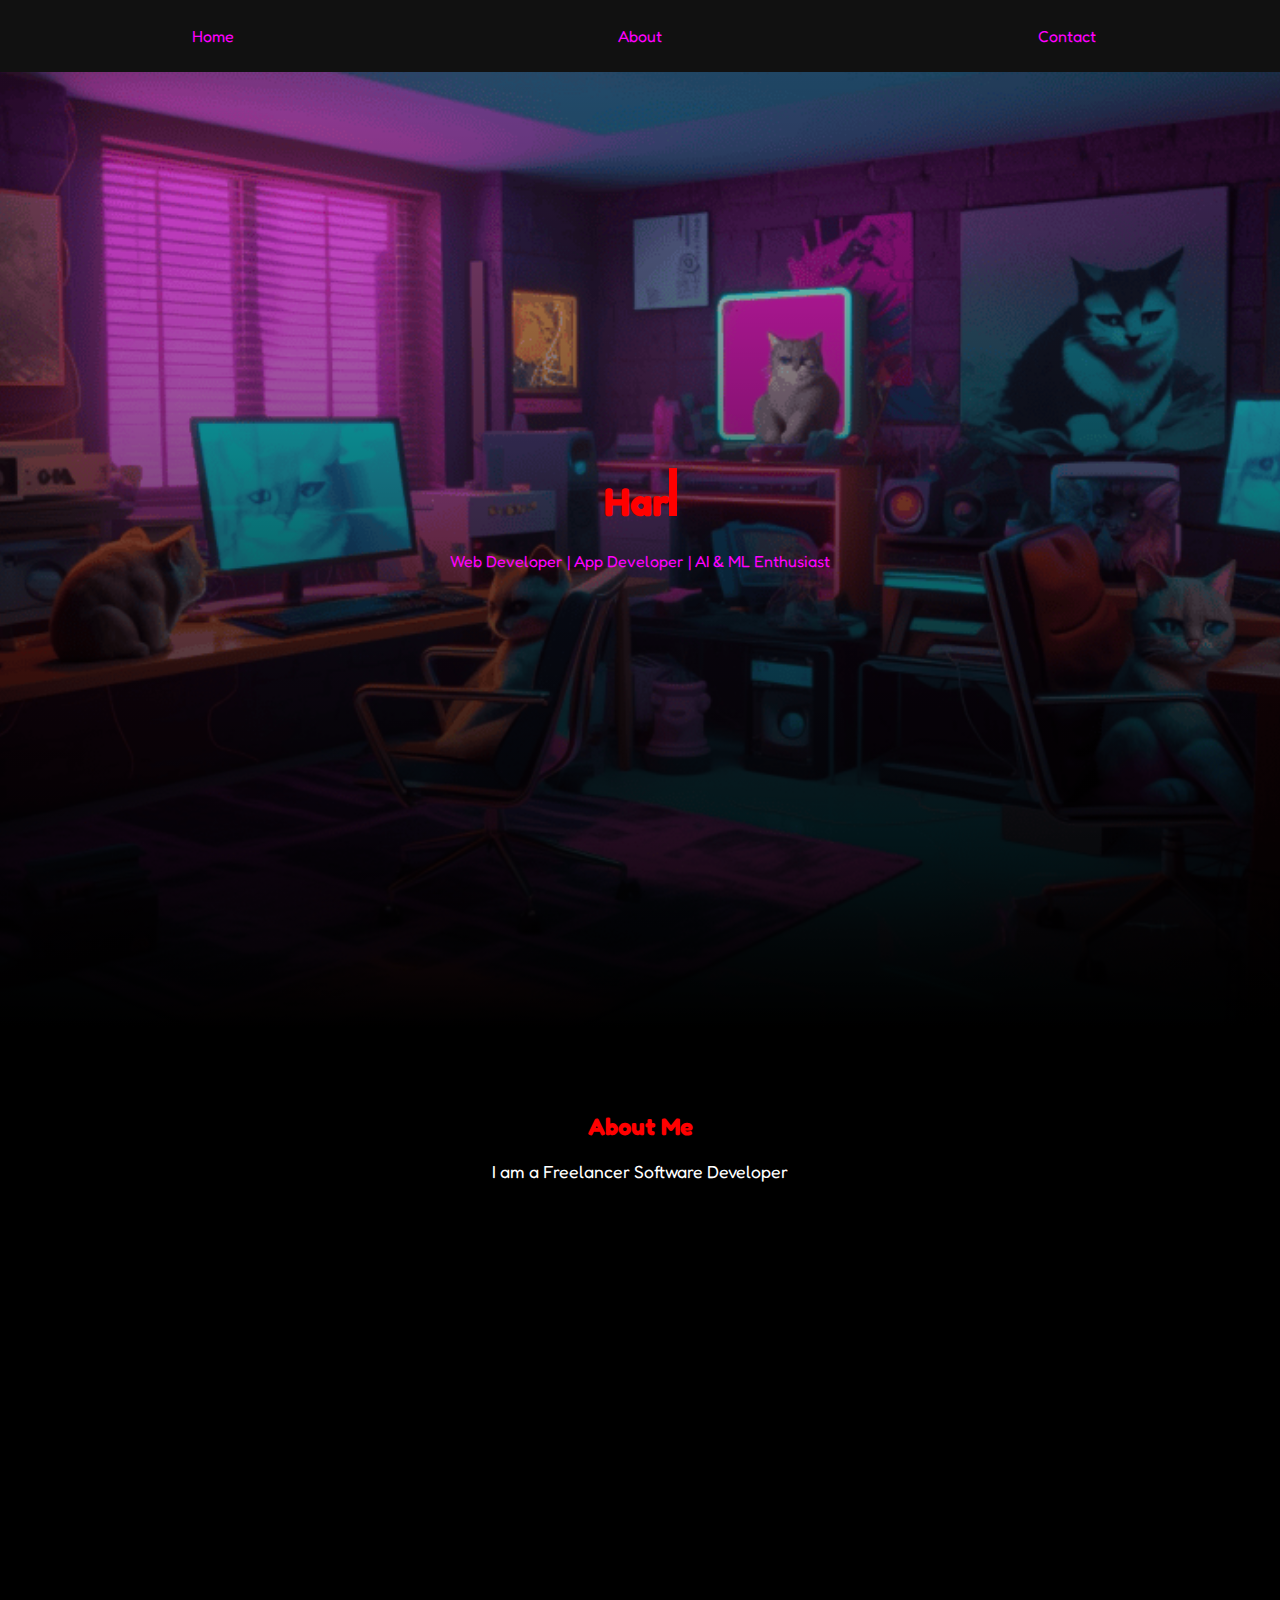
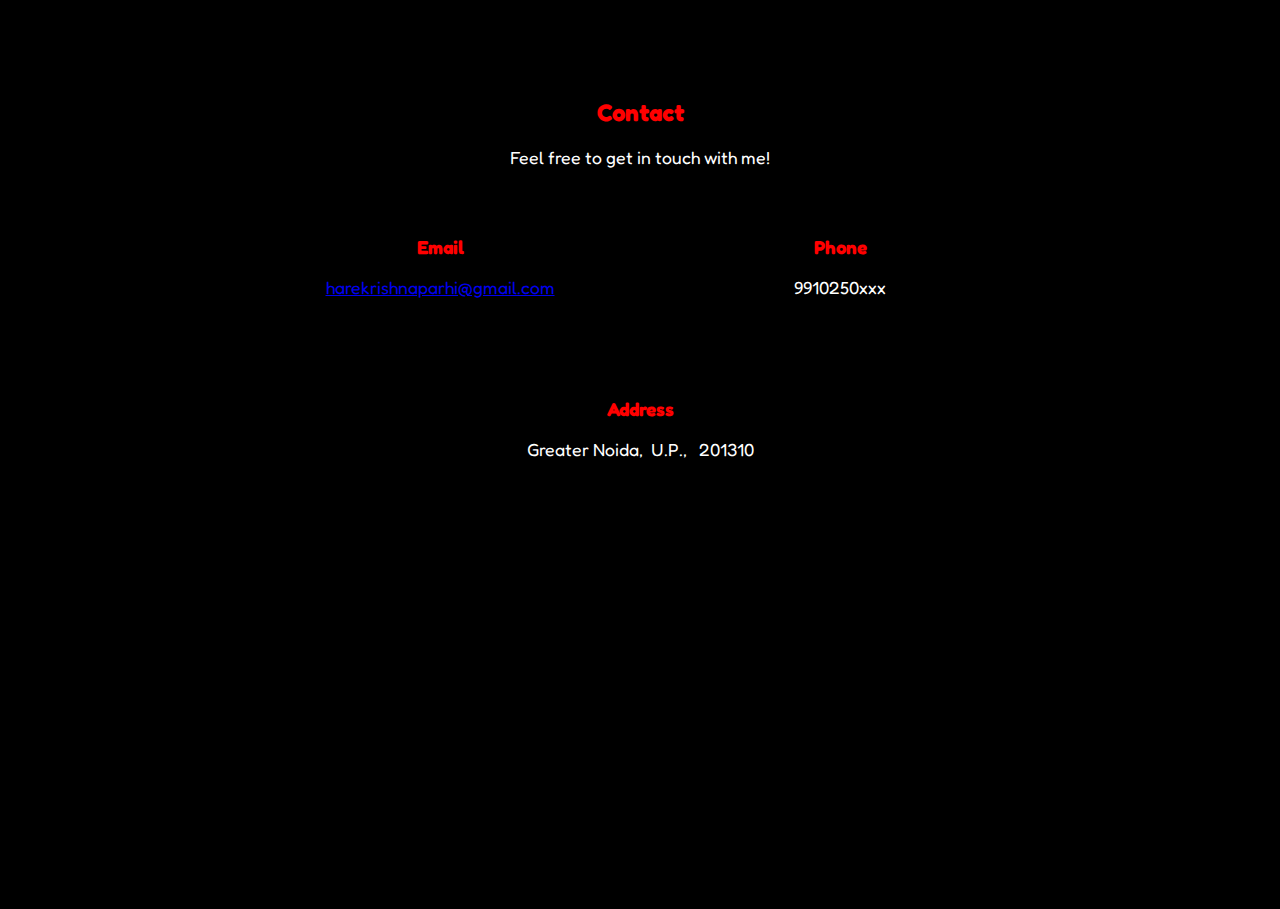
==== index.html @ 6779f3b4 "Add files via upload" ====
<!DOCTYPE html>
<html lang="en">
<head>
    <meta charset="UTF-8">
    <meta name="viewport" content="width=device-width, initial-scale=1.0">
    <link rel="stylesheet" href="styles.css">
    <link rel="stylesheet" href="https://fonts.googleapis.com/css2?family=Fredoka+One&display=swap" />

    <title>Your Portfolio</title>
</head>
<body>
<div class="side-line left-line"></div>
<div class="side-line right-line"></div>

    <header>
        <nav>
            
                <div class="home">
                <a href="#home">Home</a>
                </div>
                <div class="about">
                <a href="#about">About</a>
                </div>
                <div class="contact">
                <a href="#contact">Contact</a>
                </div>
            
        </nav>
    </header>

    <section id="home" class="section">
        <div class="content">
            <h1>Hare Krishna</h1>
            <p>Web Developer | App Developer | AI & ML Enthusiast</p>
        </div>
       
    </section>


    <section id="about" class="section">
        
        <div class="content">
            <h2>About Me</h2>
            <p>I am a Freelancer Software Developer</p>
                    
            <div class="about-cards">
                <div id="college-card" class="card">
                    <p>IIIT Kurnool</p>
                    <p>IIIT Allahabad</p>
                </div>
                <div id="degree-card" class="card">
                    <p>B.Tech IT</p>
                </div>
                <div id="work-card" class="card">
                    <p>TCS</p>
                    <p>Infosys</p>
                    <p>Capegemini</p>
                </div>
            </div>
        </div>
    </section>

<section id="contact" class="section">
    <div class="content">
        <h2>Contact</h2>
        <p>Feel free to get in touch with me!</p>
        <div class="contact-info">
            <div class="info-item">
                <h3>Email</h3>
                <p><a href="mailto:harekrishnaparhi@gmail.com">harekrishnaparhi@gmail.com</a></p>
            </div>
            <div class="info-item">
                <h3>Phone</h3>
                <p>9910250xxx</p>
            </div>
            <div class="info-item">
                <h3>Address</h3>
                <p>Greater Noida,&nbsp;&nbsp;U.P.,&nbsp;&nbsp;&nbsp;201310</p>
            </div>
        </div>
        <div class="map-container">
            <iframe
                width="100%"
                height="300"
                frameborder="0"
                scrolling="no"
                marginheight="0"
                marginwidth="0"
                src="https://www.openstreetmap.org/export/embed.html?bbox=77.5061,28.4561,77.5248,28.4717&amp;layer=mapnik"
            ></iframe>
        </div>
    </div>
</section>



    <script src="script.js"></script>
</body>
</html>
---- styles.css ----
* {
    font-family: 'Fredoka One', cursive;
}

body {
    font-family: 'Arial', sans-serif;
    margin: 0;
    padding: 0;
    box-sizing: border-box;
    background-color: #000; 
    color: #f0f; 
}

header {
    background-color: #111; 

    position: fixed;
    width: 100%;
    top: 0;
    height: 8%;
    z-index: 1000;
}


nav{
    height: 100%;
    display: flex;
    align-items: center;
    justify-content: space-evenly;

}
.home,.contact,.about{
    height  : 100%;
    position: relative;
    width: 33.333%;
    align-items: center;
    display: flex;
    justify-content: center;
}

nav a {
    height: 70%;
    width: 100%;
    text-decoration: none;
    color: #f0f; 
    align-items: center;
    display: flex;
    justify-content: center;

    transition: background-color 0.3s ease, color 0.3s ease, border-color 0.3s ease; 
}

nav a:hover {
    background-color: #f00; 
    color: #000; 
    border-color: #f00; 
}


nav a:hover {
    background-color: #222;
}

.section {
    padding: 4em 2em;
    text-align: center;
}

.content {
    max-width: 800px;
    margin: 0 auto;
}

h1, h2 {
    color: #f00; 
}

#home {
    height: 100vh;
    display: flex;
    flex-direction: column;
    justify-content: center;
}

#home h1 {
    font-size: 2.5em;
    color: #f00; 
}

#about p {
    font-size: 1.1em;
}

#services p {
    font-size: 1.2em;
}

#contact {
    background-color: #111; 
    color: #f0f; 
}

#contact p {
    font-size: 1.1em;
}

.blinker {
    display: inline-block;
    width: 0.2em;
    height: 1.2em;
    background-color: #f00;
    animation: blink 1s infinite;
}

@keyframes blink {
    50% {
        opacity: 0;
    }
}

nav a {
    text-decoration: none;
    color: #f0f; 
    padding: 0.5em 1em;
    transition: background-color 0.3s ease, color 0.3s ease; 
}

nav a:hover {
    background-color: #f00;
    color: #000; 
}

#home {
    position: relative;
    height: 100vh;
    display: flex;
    flex-direction: column;
    justify-content: center;
    align-items: center;
    text-align: center;
    color: #f0f;
    background: linear-gradient(to bottom, rgba(0, 0, 0, 0) 0%, rgba(0, 0, 0, 0.5) 50%, #000 100%), url('1f.png') center/cover no-repeat; 
    overflow: hidden;
}

#home h1 {
    font-family: 'Fredoka One', cursive;
    font-size: 2.5em;
    z-index: 1; 
}


#about {
    position: relative;
    color: #fff; 
    padding: 4em 2em; 
}

#about::before {
    content: '';
    position: relative  ;
    top: 0;
    left: 0;
    width: 100%;
    height: 100%;
    background: linear-gradient(to bottom, rgba(0, 0, 0, 0.8) 0%, rgba(0, 0, 0, 0.5) 50%, rgba(0, 0, 0, 0.8) 100%), url('2c.jpg') center/cover no-repeat; 
}

.overlay {
    position: absolute;
    top: 0;
    left: 0;
    width: 100%;
    height: 100%;
    background: rgba(0, 0, 0, 0.5); 
}
#about p {
    font-size: 1.1em;
}

.about-cards {
    display: flex;
    justify-content: space-between; 
    margin-top: 2em;
}

.card {
    width: 25%;
    height: 300px; 
    padding: 1em;
    margin-right: 1em; 
    background: linear-gradient(to bottom, #f00 0%, #000 10%, #000 100%); 
    border: 2px solid #f00; 
    border-radius: 10px;
    transition: background 0.3s ease;
    color: #f00;
}

.card:hover {
    background: linear-gradient(to bottom, #aa0000 0%, #000 10%, #000 100%); 
}

.card h3 {
    color:rgb(58, 14, 14) ;
}

#contact {
    background-color: #000; 
    color: #fff;
}

.contact-info {
    display: flex;
    justify-content: space-around;
    flex-wrap: wrap;
}

.info-item {
    text-align: center;
    margin: 2em;
    flex: 1 1 200px; 
}

.info-item h3 {
    color: #f00; 
}

.map-container {
    margin-top: 2em;
}

body {
    animation: slideDown 1s ease;
}

@keyframes slideDown {
    from {
        transform: translateY(-1%);
    }
    to {
        transform: translateY(0);
    }
}

.card {
    opacity: 0;
    transform: translateY(20px);
    transition: opacity 0.2s ease, transform 0.2s ease;
}

.card:nth-child(1) {
    transition-delay: 0.2s;
}

.card:nth-child(2) {
    transition-delay: 0.4s;
}

.card:nth-child(3) {
    transition-delay: 0.6s;
}

.card.show {
    opacity: 1;
    transform: translateY(0);
}
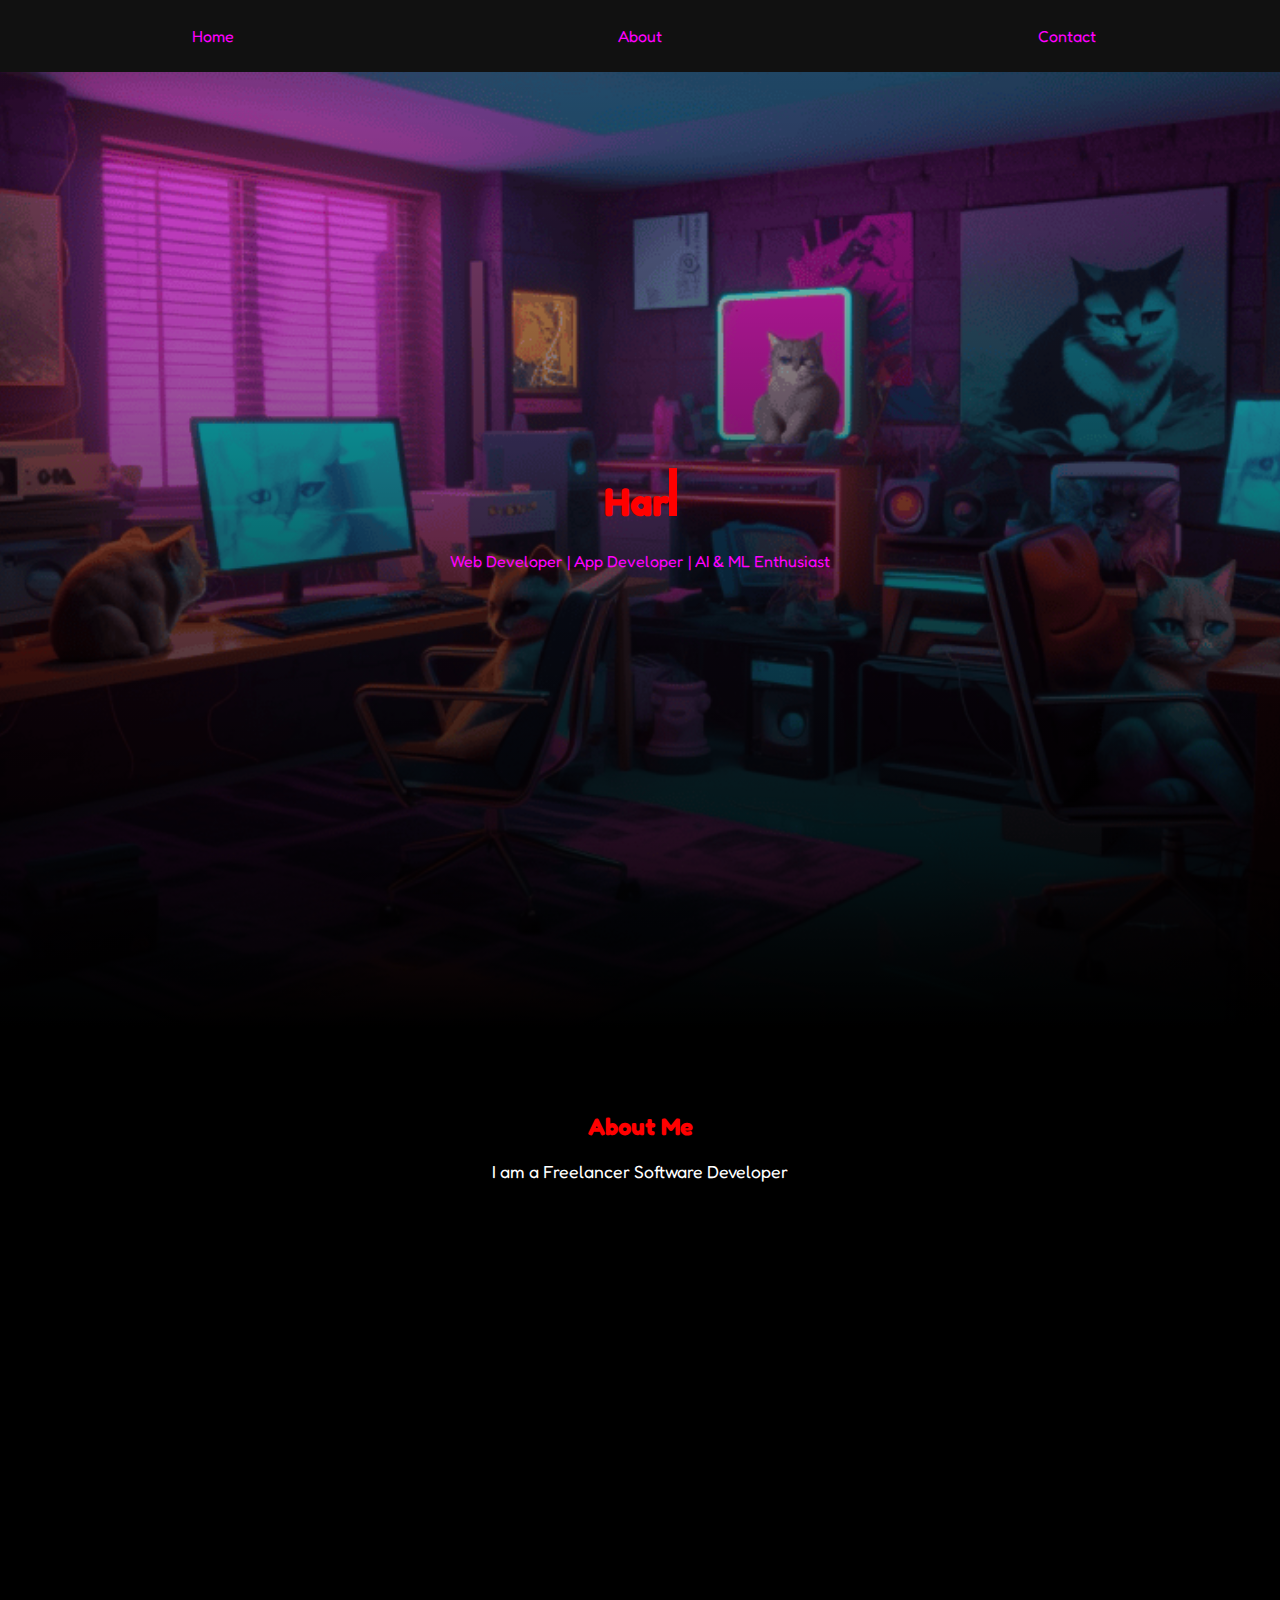
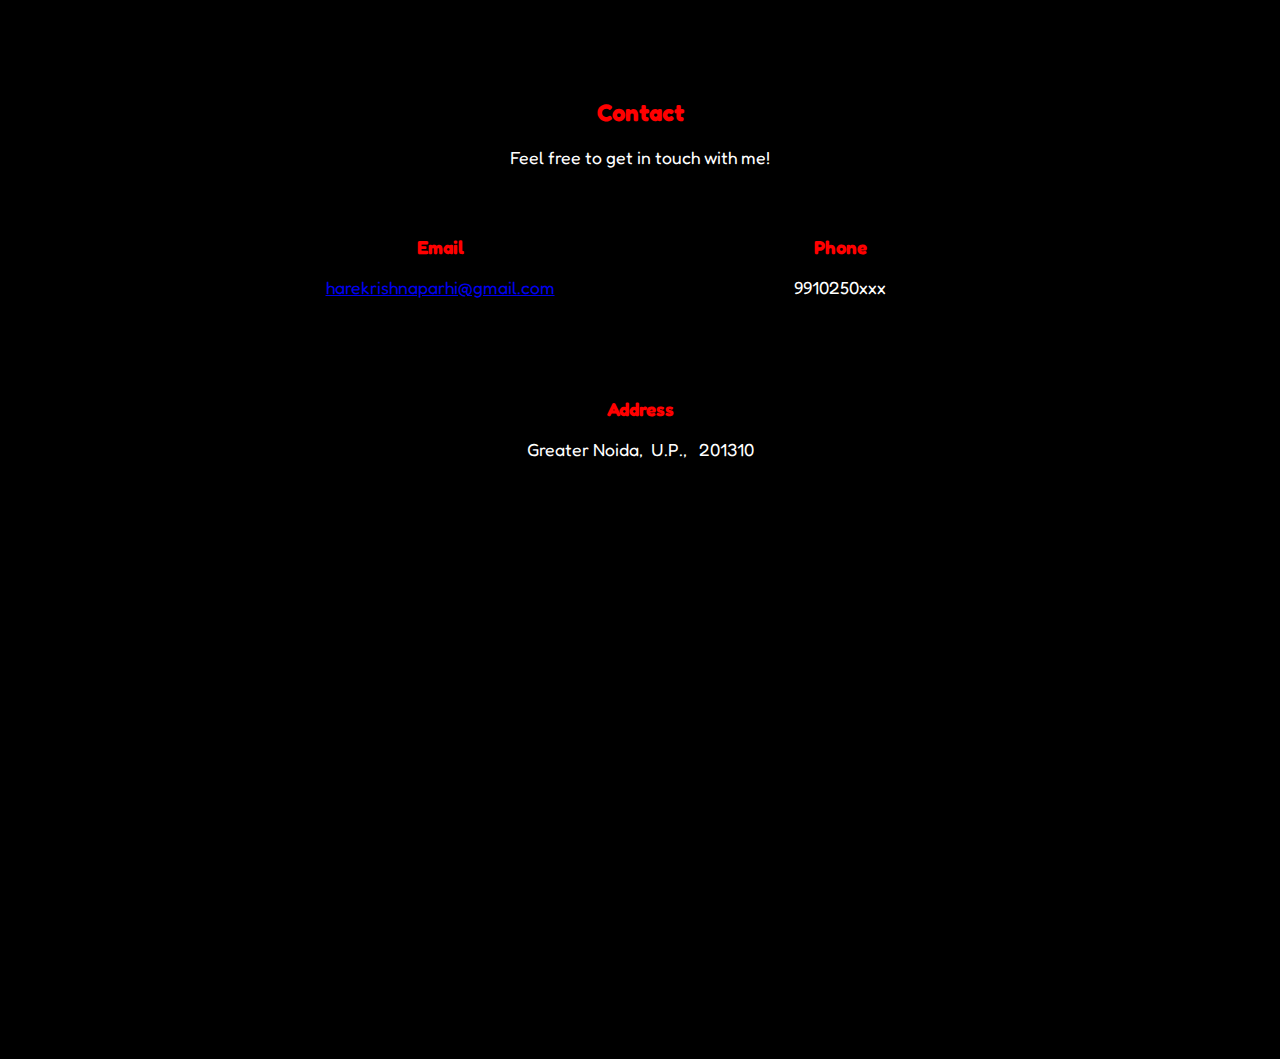
==== commit 16b48d25: "Update index.html MAPS" ====
--- a/index.html
+++ b/index.html
@@ -79,15 +79,9 @@
             </div>
         </div>
         <div class="map-container">
-            <iframe
-                width="100%"
-                height="300"
-                frameborder="0"
-                scrolling="no"
-                marginheight="0"
-                marginwidth="0"
-                src="https://www.openstreetmap.org/export/embed.html?bbox=77.5061,28.4561,77.5248,28.4717&amp;layer=mapnik"
-            ></iframe>
+            <iframe src="https://www.google.com/maps/embed?pb=!1m18!1m12!1m3!1d3304.2011070894723!2d81.77012147771535!3d25.42967979366788!2m3!1f0!2f0!3f0!3m2!1i1024!2i768!4f13.1!3m3!1m2!1s0x398533530cce2e67%3A0xbf1514c2084929b7!2sIndian%20Institute%20of%20Information%20Technology%2C%20Jhalwa%2C%20Prayagraj%2C%20Uttar%20Pradesh!5e0!3m2!1sen!2sin!4v1706677339978!5m2!1sen!2sin" width="600" height="450" style="border:0;" allowfullscreen="" loading="lazy" referrerpolicy="no-referrer-when-downgrade">
+                
+            </iframe>
         </div>
     </div>
 </section>
--- a/styles.css
+++ b/styles.css
@@ -139,7 +139,7 @@
     align-items: center;
     text-align: center;
     color: #f0f;
-    background: linear-gradient(to bottom, rgba(0, 0, 0, 0) 0%, rgba(0, 0, 0, 0.5) 50%, #000 100%), url('1f.png') center/cover no-repeat; 
+    background: linear-gradient(to bottom, rgba(0, 0, 0, 0) 0%, rgba(0, 0, 0, 0.5) 50%, #000 100%), url('base/1f.png') center/cover no-repeat; 
     overflow: hidden;
 }
 
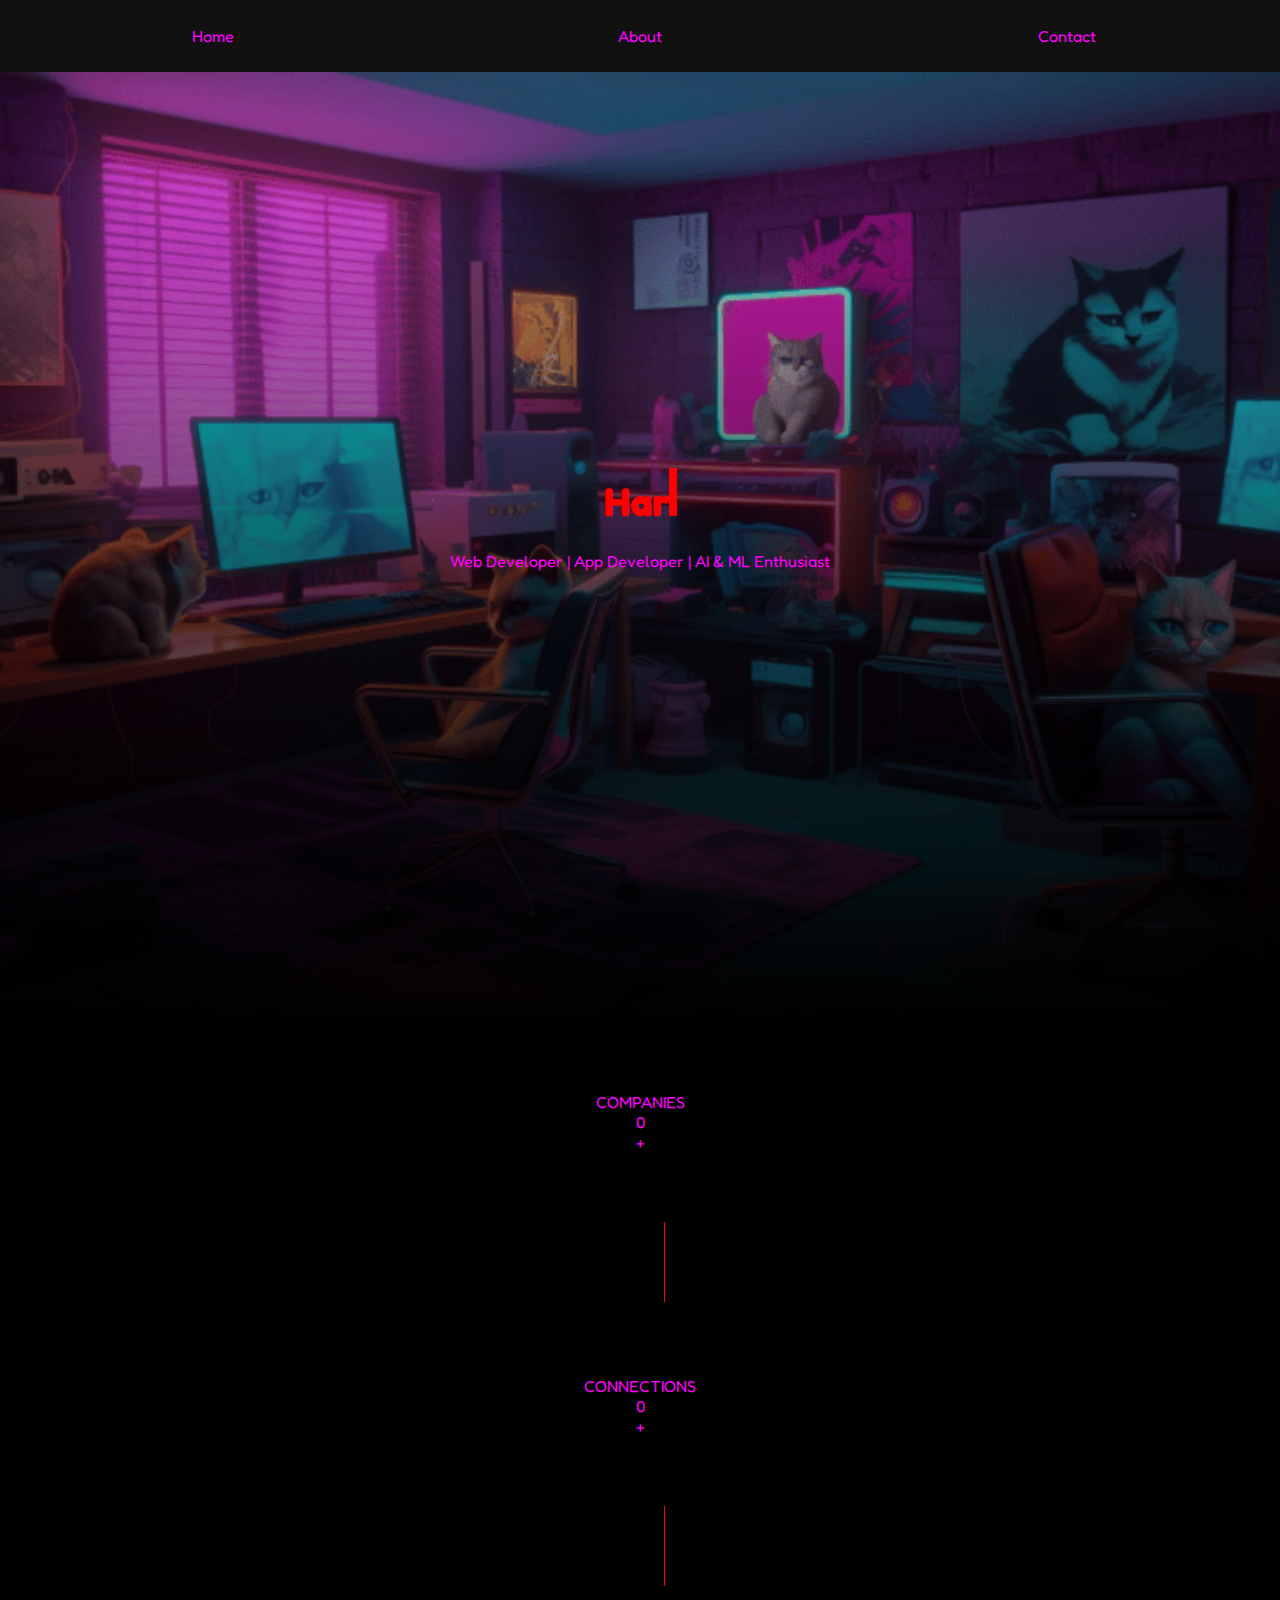
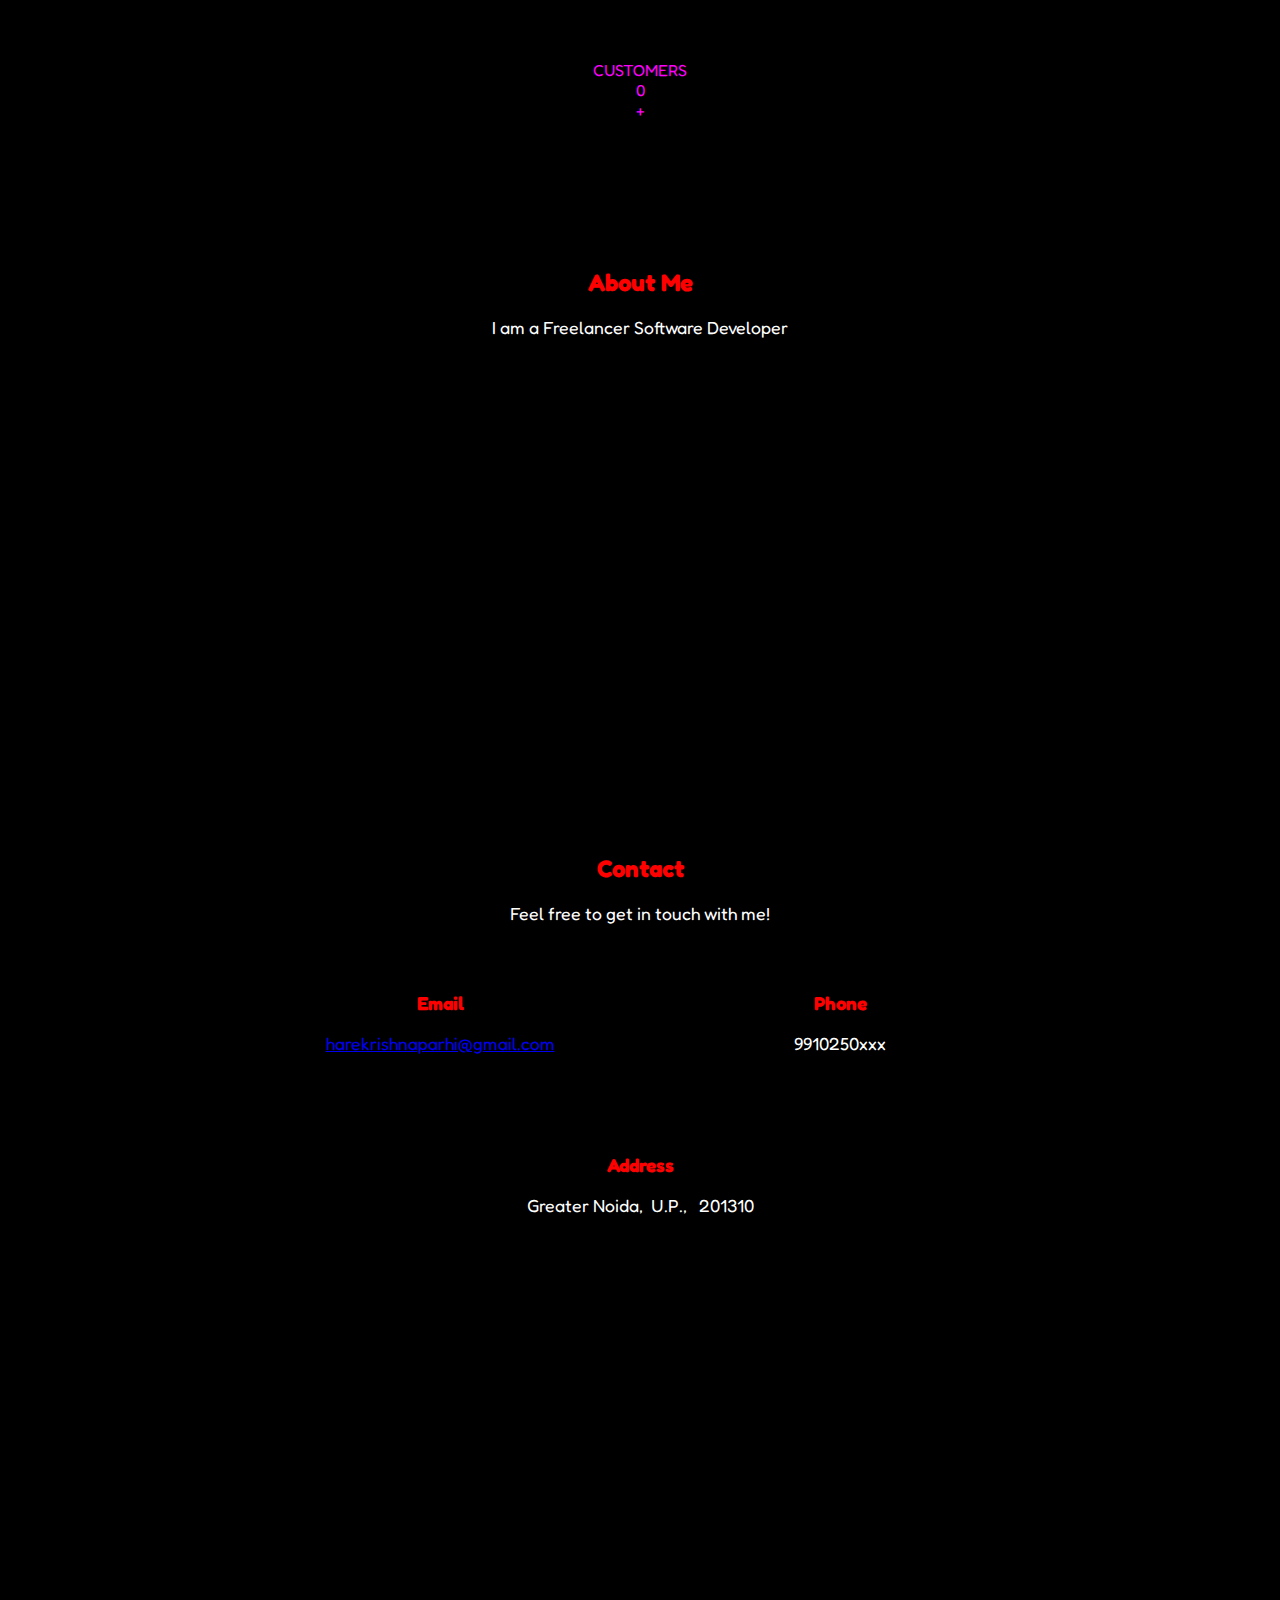
==== commit 039ba940: "Update 2.0" ====
--- a/index.html
+++ b/index.html
@@ -5,7 +5,7 @@
     <meta name="viewport" content="width=device-width, initial-scale=1.0">
     <link rel="stylesheet" href="styles.css">
     <link rel="stylesheet" href="https://fonts.googleapis.com/css2?family=Fredoka+One&display=swap" />
-
+    <link rel="stylesheet" href="odometer.css"> 
     <title>Your Portfolio</title>
 </head>
 <body>
@@ -36,7 +36,37 @@
        
     </section>
 
-
+    <section id= "odo" class = "section">
+        <div>
+         COMPANIES <br>
+        <div class = "odo1">
+            0
+        </div>
+        <span>+
+        </span>
+    </div>
+    <svg width="50" height="220" xmlns="http://www.w3.org/2000/svg">
+        <!-- Replace "x1", "y1", "x2", and "y2" values to position the line as needed -->
+        <line x1="50" y1="70" x2="50" y2="150" stroke="red" stroke-width="2" />
+      </svg>
+        <div>
+         CONNECTIONS <br>
+        <div class = "odo2"> 
+            0
+        </div>
+        <span>+</span>
+        </div>
+        <svg width="50" height="220" xmlns="http://www.w3.org/2000/svg">
+            <!-- Replace "x1", "y1", "x2", and "y2" values to position the line as needed -->
+            <line x1="50" y1="70" x2="50" y2="150" stroke="red" stroke-width="2" />
+          </svg>
+        <div> CUSTOMERS<br>
+        <div class = "odo3">
+            0
+        </div>
+        <span>+</span>
+        </div>
+    </section>
     <section id="about" class="section">
         
         <div class="content">
@@ -79,15 +109,13 @@
             </div>
         </div>
         <div class="map-container">
-            <iframe src="https://www.google.com/maps/embed?pb=!1m18!1m12!1m3!1d3304.2011070894723!2d81.77012147771535!3d25.42967979366788!2m3!1f0!2f0!3f0!3m2!1i1024!2i768!4f13.1!3m3!1m2!1s0x398533530cce2e67%3A0xbf1514c2084929b7!2sIndian%20Institute%20of%20Information%20Technology%2C%20Jhalwa%2C%20Prayagraj%2C%20Uttar%20Pradesh!5e0!3m2!1sen!2sin!4v1706677339978!5m2!1sen!2sin" width="600" height="450" style="border:0;" allowfullscreen="" loading="lazy" referrerpolicy="no-referrer-when-downgrade">
-                
-            </iframe>
+            <iframe src="https://www.google.com/maps/embed?pb=!1m18!1m12!1m3!1d3507.0553756462264!2d77.49880850315095!3d28.477878928489904!2m3!1f0!2f0!3f0!3m2!1i1024!2i768!4f13.1!3m3!1m2!1s0x390cea70251ab393%3A0x206b14538d105f9a!2sTata%20Steel%20Officer&#39;s%20Enclave%20BETA%201!5e0!3m2!1sen!2sin!4v1706846625013!5m2!1sen!2sin" width="600" height="250" style="border:0;" allowfullscreen="" loading="lazy" referrerpolicy="no-referrer-when-downgrade"></iframe>
         </div>
     </div>
 </section>
 
 
-
+    <script src="odometer.js"></script>
     <script src="script.js"></script>
 </body>
 </html>
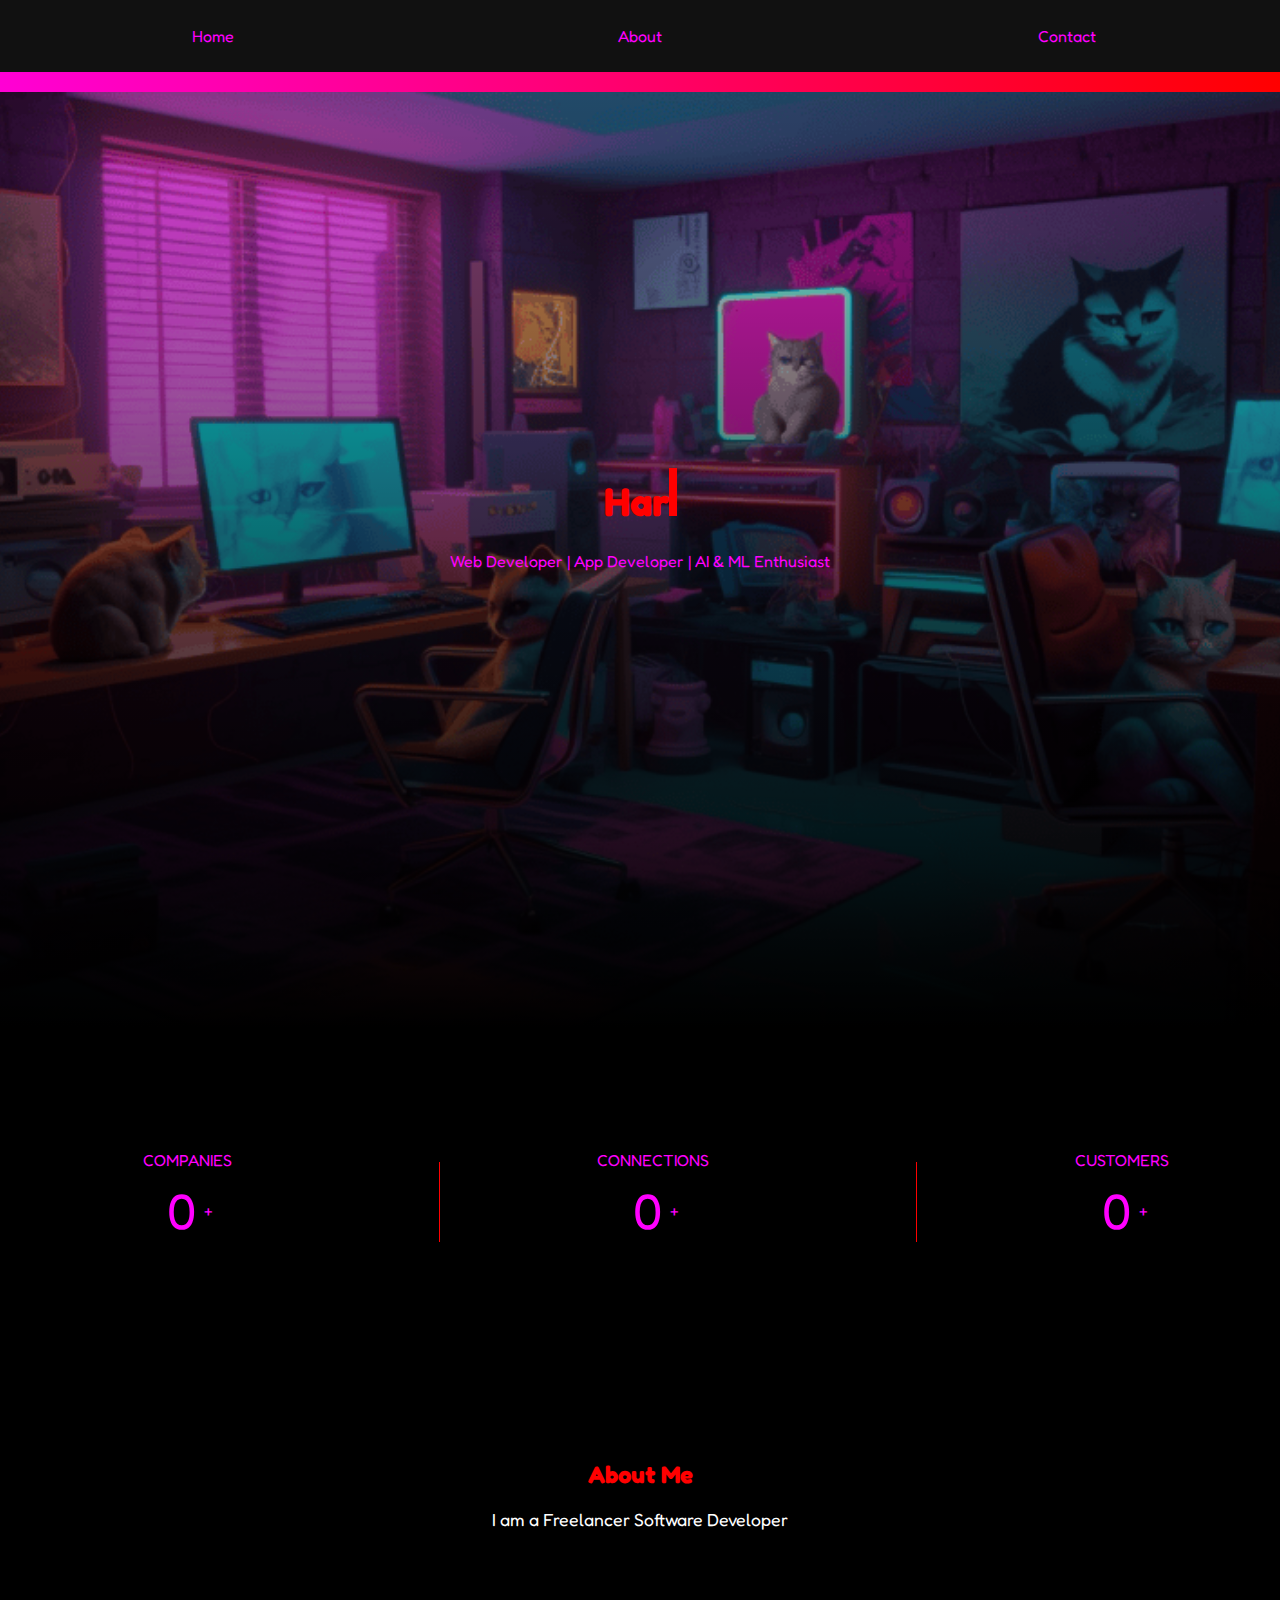
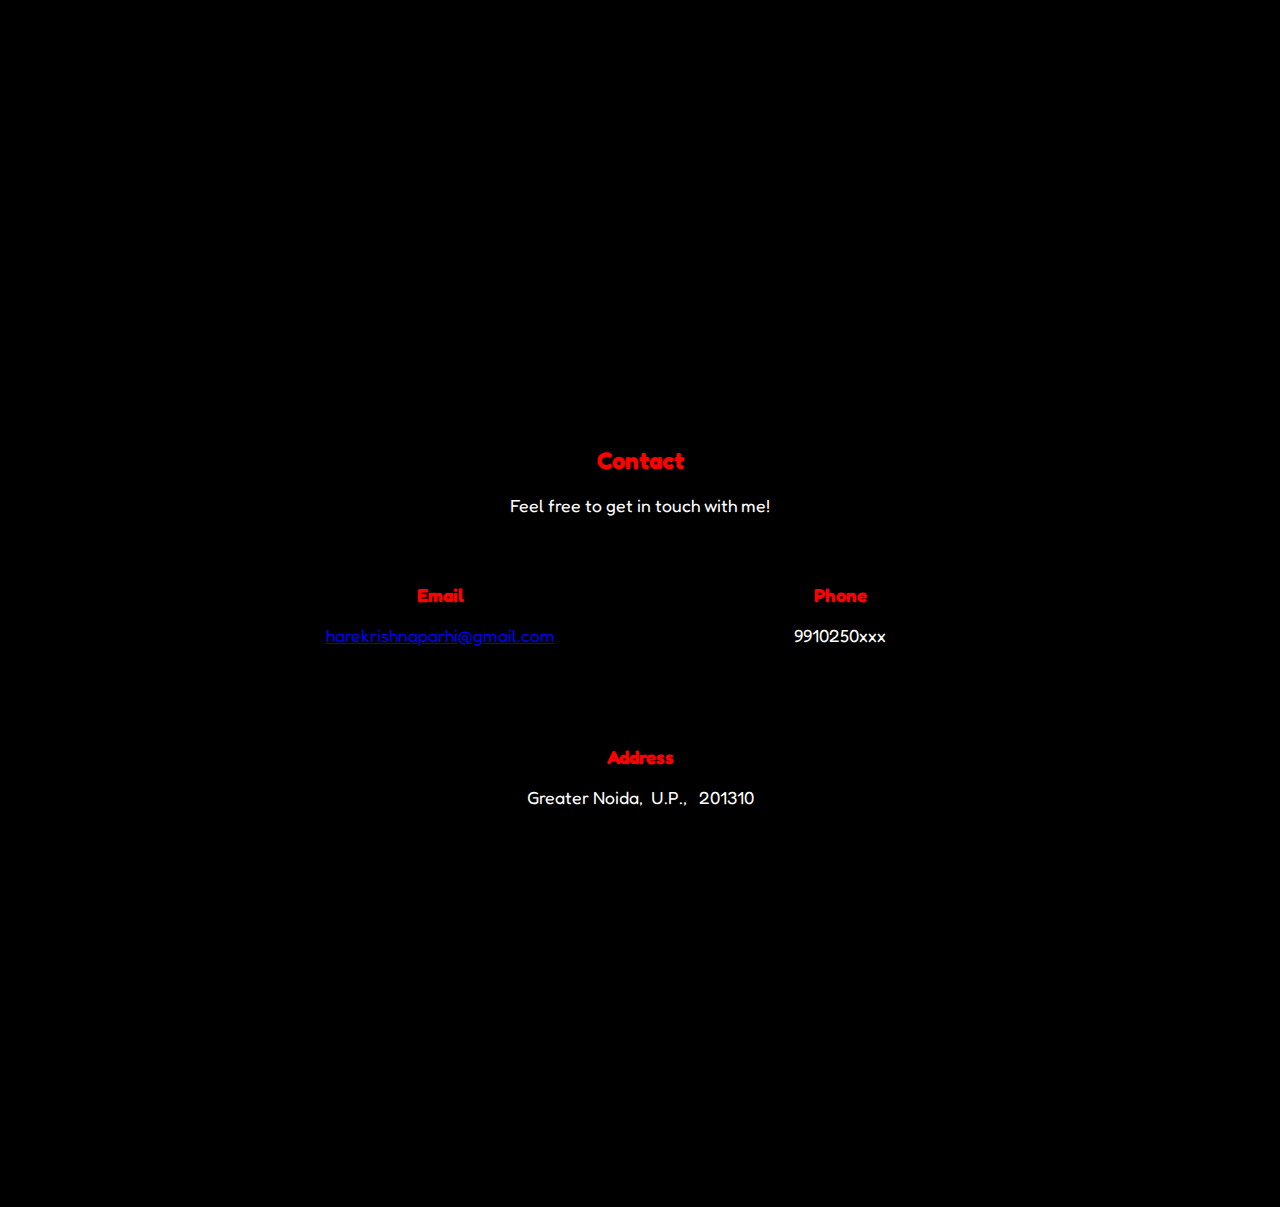
==== commit 4432c3ea: "added argb" ====
--- a/index.html
+++ b/index.html
@@ -6,7 +6,7 @@
     <link rel="stylesheet" href="styles.css">
     <link rel="stylesheet" href="https://fonts.googleapis.com/css2?family=Fredoka+One&display=swap" />
     <link rel="stylesheet" href="odometer.css"> 
-    <title>Your Portfolio</title>
+    <title>Hare Krishna "Pak1u"</title>
 </head>
 <body>
 <div class="side-line left-line"></div>
@@ -26,6 +26,7 @@
                 </div>
             
         </nav>
+        <div id="argb"></div>
     </header>
 
     <section id="home" class="section">
--- a/styles.css
+++ b/styles.css
@@ -264,3 +264,33 @@
     opacity: 1;
     transform: translateY(0);
 }
+ #odo{
+    display: flex;
+    align-items: center;
+    justify-content:space-around;
+    padding-left: 4em;
+    
+ }
+
+
+ .odo1,.odo2,.odo3 {
+    padding : 0.2em;
+    padding-right: 0.1em;
+    padding-left: 0.1em;
+    font-size: 50px;
+
+
+ }
+
+ #argb{
+    width: 100%;
+    height: 20px;
+    background: linear-gradient(to right, hsl(310, 100%, 50%), hsl(0, 100%, 50%), hsl(310, 100%, 50%));
+    background-size: 200% 100%; /* Three times as wide as the container */
+    animation: gradientAnimation 5s linear infinite;
+  }
+
+  @keyframes gradientAnimation {
+    0% { background-position: 0% 100%; }
+    100% { background-position: 200% 100%; }
+  }
--- a/odometer.css
+++ b/odometer.css
@@ -0,0 +1,89 @@
+.odometer.odometer-auto-theme, .odometer.odometer-theme-default {
+    display: inline-block;
+    vertical-align: middle;
+    *vertical-align: auto;
+    *zoom: 1;
+    *display: inline;
+    position: relative;
+  }
+  .odometer.odometer-auto-theme .odometer-digit, .odometer.odometer-theme-default .odometer-digit {
+    display: inline-block;
+    vertical-align: middle;
+    *vertical-align: auto;
+    *zoom: 1;
+    *display: inline;
+    position: relative;
+  }
+  .odometer.odometer-auto-theme .odometer-digit .odometer-digit-spacer, .odometer.odometer-theme-default .odometer-digit .odometer-digit-spacer {
+    display: inline-block;
+    vertical-align: middle;
+    *vertical-align: auto;
+    *zoom: 1;
+    *display: inline;
+    visibility: hidden;
+  }
+  .odometer.odometer-auto-theme .odometer-digit .odometer-digit-inner, .odometer.odometer-theme-default .odometer-digit .odometer-digit-inner {
+    text-align: left;
+    display: block;
+    position: absolute;
+    top: 0;
+    left: 0;
+    right: 0;
+    bottom: 0;
+    overflow: hidden;
+  }
+  .odometer.odometer-auto-theme .odometer-digit .odometer-ribbon, .odometer.odometer-theme-default .odometer-digit .odometer-ribbon {
+    display: block;
+  }
+  .odometer.odometer-auto-theme .odometer-digit .odometer-ribbon-inner, .odometer.odometer-theme-default .odometer-digit .odometer-ribbon-inner {
+    display: block;
+    -webkit-backface-visibility: hidden;
+  }
+  .odometer.odometer-auto-theme .odometer-digit .odometer-value, .odometer.odometer-theme-default .odometer-digit .odometer-value {
+    display: block;
+    -webkit-transform: translateZ(0);
+  }
+  .odometer.odometer-auto-theme .odometer-digit .odometer-value.odometer-last-value, .odometer.odometer-theme-default .odometer-digit .odometer-value.odometer-last-value {
+    position: absolute;
+  }
+  .odometer.odometer-auto-theme.odometer-animating-up .odometer-ribbon-inner, .odometer.odometer-theme-default.odometer-animating-up .odometer-ribbon-inner {
+    -webkit-transition: -webkit-transform 2s;
+    -moz-transition: -moz-transform 2s;
+    -ms-transition: -ms-transform 2s;
+    -o-transition: -o-transform 2s;
+    transition: transform 2s;
+  }
+  .odometer.odometer-auto-theme.odometer-animating-up.odometer-animating .odometer-ribbon-inner, .odometer.odometer-theme-default.odometer-animating-up.odometer-animating .odometer-ribbon-inner {
+    -webkit-transform: translateY(-100%);
+    -moz-transform: translateY(-100%);
+    -ms-transform: translateY(-100%);
+    -o-transform: translateY(-100%);
+    transform: translateY(-100%);
+  }
+  .odometer.odometer-auto-theme.odometer-animating-down .odometer-ribbon-inner, .odometer.odometer-theme-default.odometer-animating-down .odometer-ribbon-inner {
+    -webkit-transform: translateY(-100%);
+    -moz-transform: translateY(-100%);
+    -ms-transform: translateY(-100%);
+    -o-transform: translateY(-100%);
+    transform: translateY(-100%);
+  }
+  .odometer.odometer-auto-theme.odometer-animating-down.odometer-animating .odometer-ribbon-inner, .odometer.odometer-theme-default.odometer-animating-down.odometer-animating .odometer-ribbon-inner {
+    -webkit-transition: -webkit-transform 2s;
+    -moz-transition: -moz-transform 2s;
+    -ms-transition: -ms-transform 2s;
+    -o-transition: -o-transform 2s;
+    transition: transform 2s;
+    -webkit-transform: translateY(0);
+    -moz-transform: translateY(0);
+    -ms-transform: translateY(0);
+    -o-transform: translateY(0);
+    transform: translateY(0);
+  }
+  
+  .odometer.odometer-auto-theme, .odometer.odometer-theme-default {
+    font-family: "Helvetica Neue", sans-serif;
+    line-height: 1.1em;
+  }
+  .odometer.odometer-auto-theme .odometer-value, .odometer.odometer-theme-default .odometer-value {
+    text-align: center;
+  }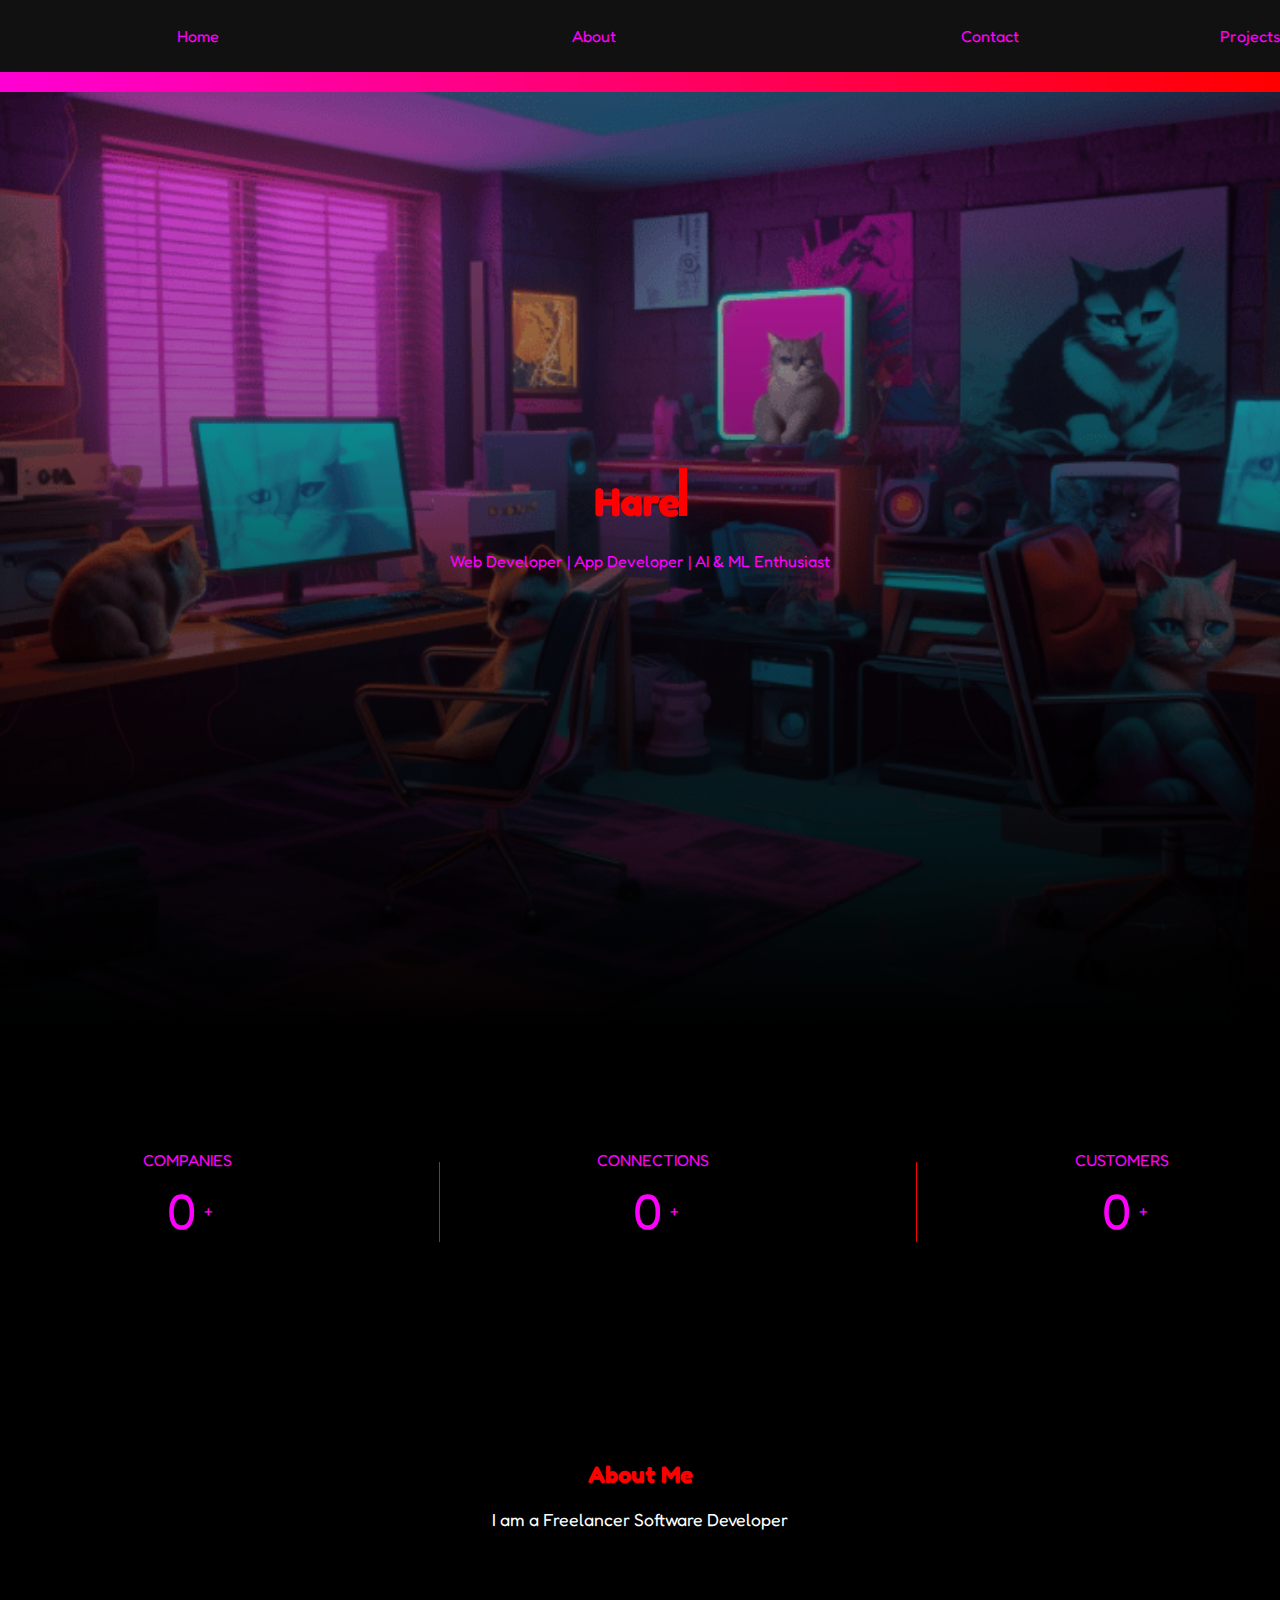
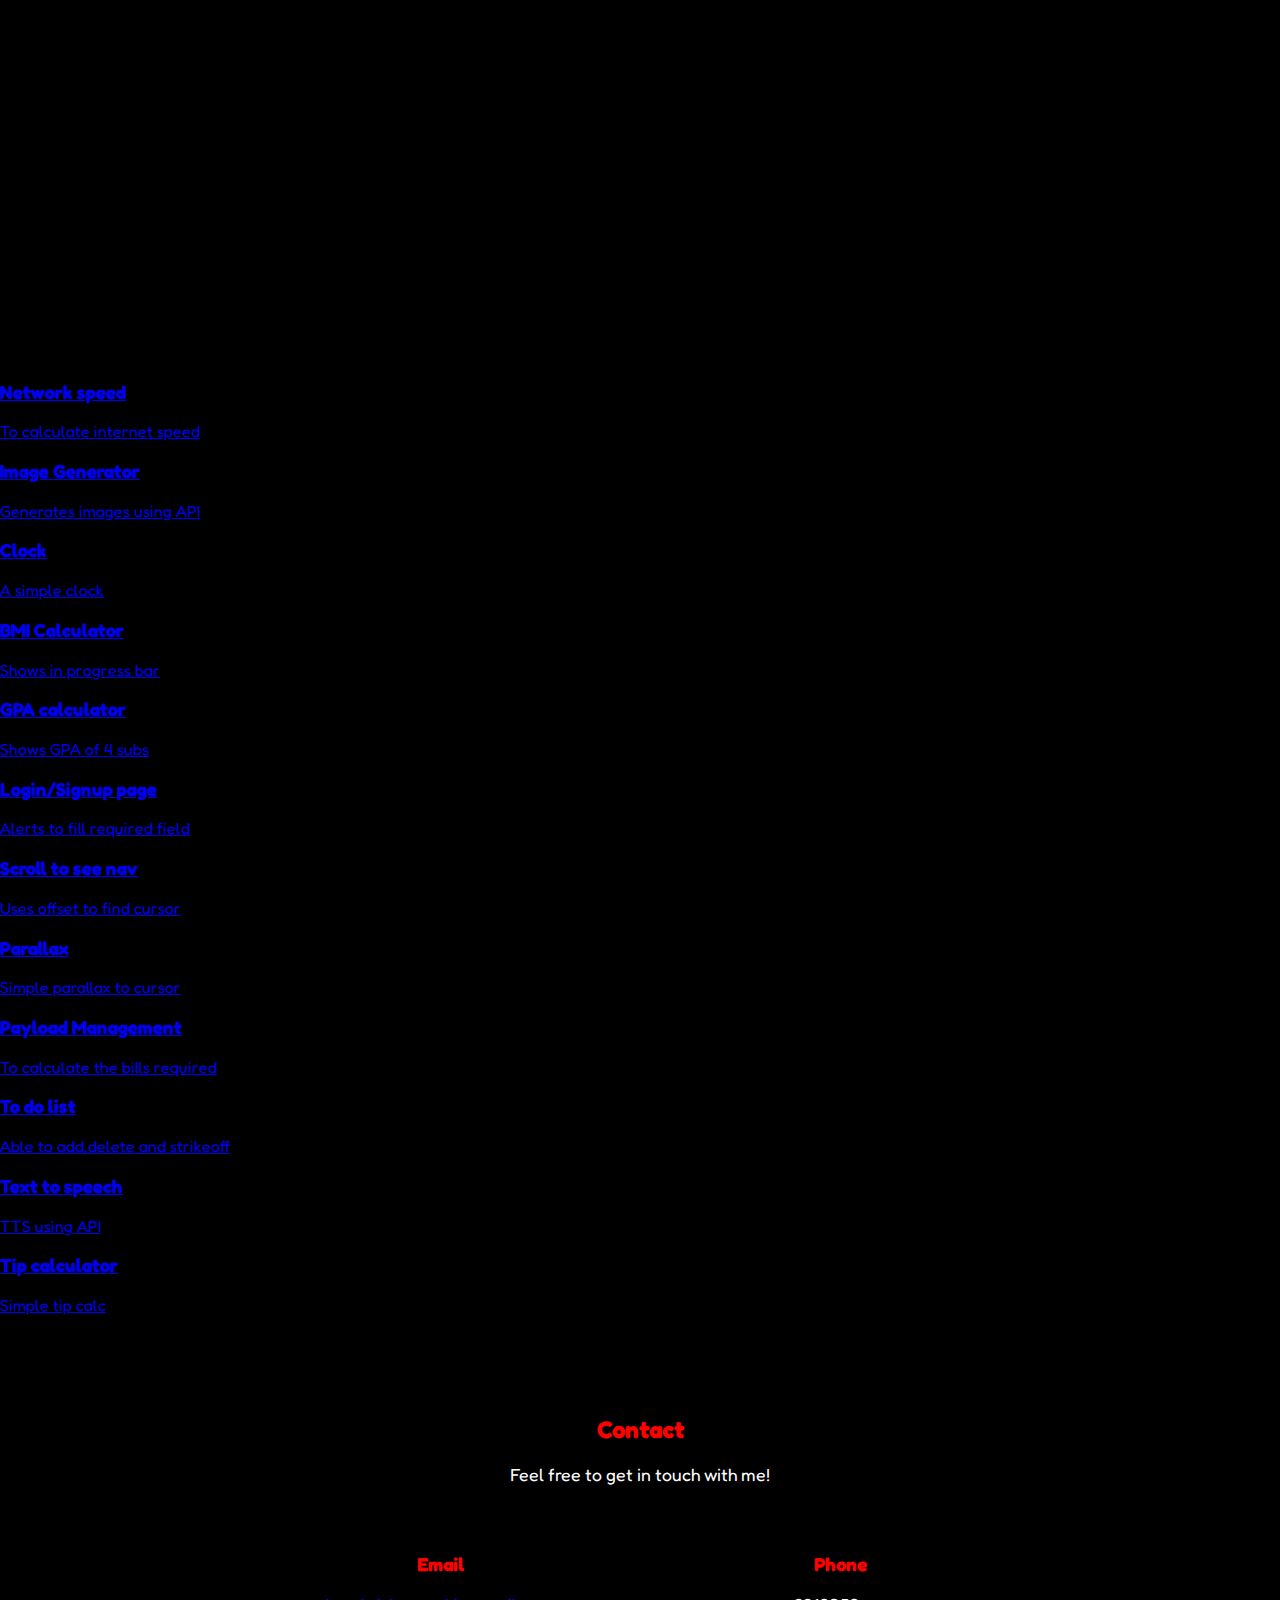
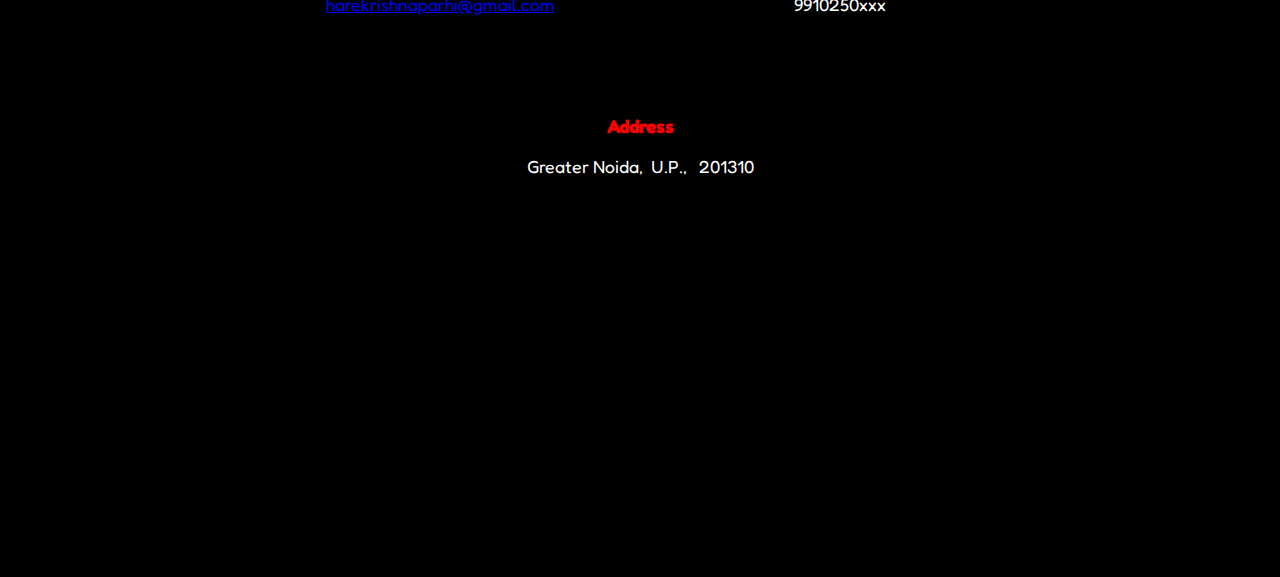
==== commit c7e36231: "Update index.html" ====
--- a/index.html
+++ b/index.html
@@ -24,7 +24,9 @@
                 <div class="contact">
                 <a href="#contact">Contact</a>
                 </div>
-            
+                <div class="project">
+                    <a href="#project">Projects</a>
+                </div>
         </nav>
         <div id="argb"></div>
     </header>
@@ -90,7 +92,100 @@
             </div>
         </div>
     </section>
-
+    <section id="project" class="project">
+        <div class = "topdog">
+        <div class = "master1">
+            <div class="portfolio-box">
+                <a href="index1.html">
+                    <h3>Network speed</h3>
+                    <p>To calculate internet speed</p>
+                </a>
+            </div>
+            
+            <div class="portfolio-box">
+                <a href="index2.html">
+                    <h3>Image Generator</h3>
+                    <p>Generates images using API</p>
+                </a>
+            </div>
+            
+            <div class="portfolio-box">
+                <a href="index3.html">
+                    <h3>Clock</h3>
+                    <p>A simple clock </p>
+                </a>
+            </div>
+        </div>
+        <div class = "master2">
+            <div class="portfolio-box">
+                <a href="index4.html">
+                    <h3>BMI Calculator</h3>
+                    <p>Shows in progress bar</p>
+                </a>
+            </div>
+            
+            <div class="portfolio-box">
+                <a href="index5.html">
+                    <h3>GPA calculator</h3>
+                    <p>Shows GPA of 4 subs</p>
+                </a>
+            </div>
+            
+            <div class="portfolio-box">
+                <a href="index6.html">
+                    <h3>Login/Signup page</h3>
+                    <p>Alerts to fill required field</p>
+                </a>
+            </div>
+        </div>
+        <div class = "master3">
+            <div class="portfolio-box">
+                <a href="index7.html">
+                    <h3>Scroll to see nav</h3>
+                    <p>Uses offset to find cursor</p>
+                </a>
+            </div>
+            
+            <div class="portfolio-box">
+                <a href="index8.html">
+                    <h3>Parallax</h3>
+                    <p>Simple parallax to cursor</p>
+                </a>
+            </div>
+            
+            <div class="portfolio-box">
+                <a href="index9.html">
+                    <h3>Payload Management</h3>
+                    <p>To calculate the bills required</p>
+                </a>
+            </div>
+        </div>
+        <div class = "master4">
+            <div class="portfolio-box">
+                <a href="index10.html">
+                    <h3>To do list</h3>
+                    <p>Able to add,delete and strikeoff</p>
+                </a>
+            </div>
+            
+            <div class="portfolio-box">
+                <a href="index11.html">
+                    <h3>Text to speech</h3>
+                    <p>TTS using API</p>
+                </a>
+            </div>
+            
+            <div class="portfolio-box">
+                <a href="index12.html">
+                    <h3>Tip calculator</h3>
+                    <p>Simple tip calc</p>
+                </a>
+            </div>
+        </div>
+    </div>
+</div>
+       
+    </section>
 <section id="contact" class="section">
     <div class="content">
         <h2>Contact</h2>
